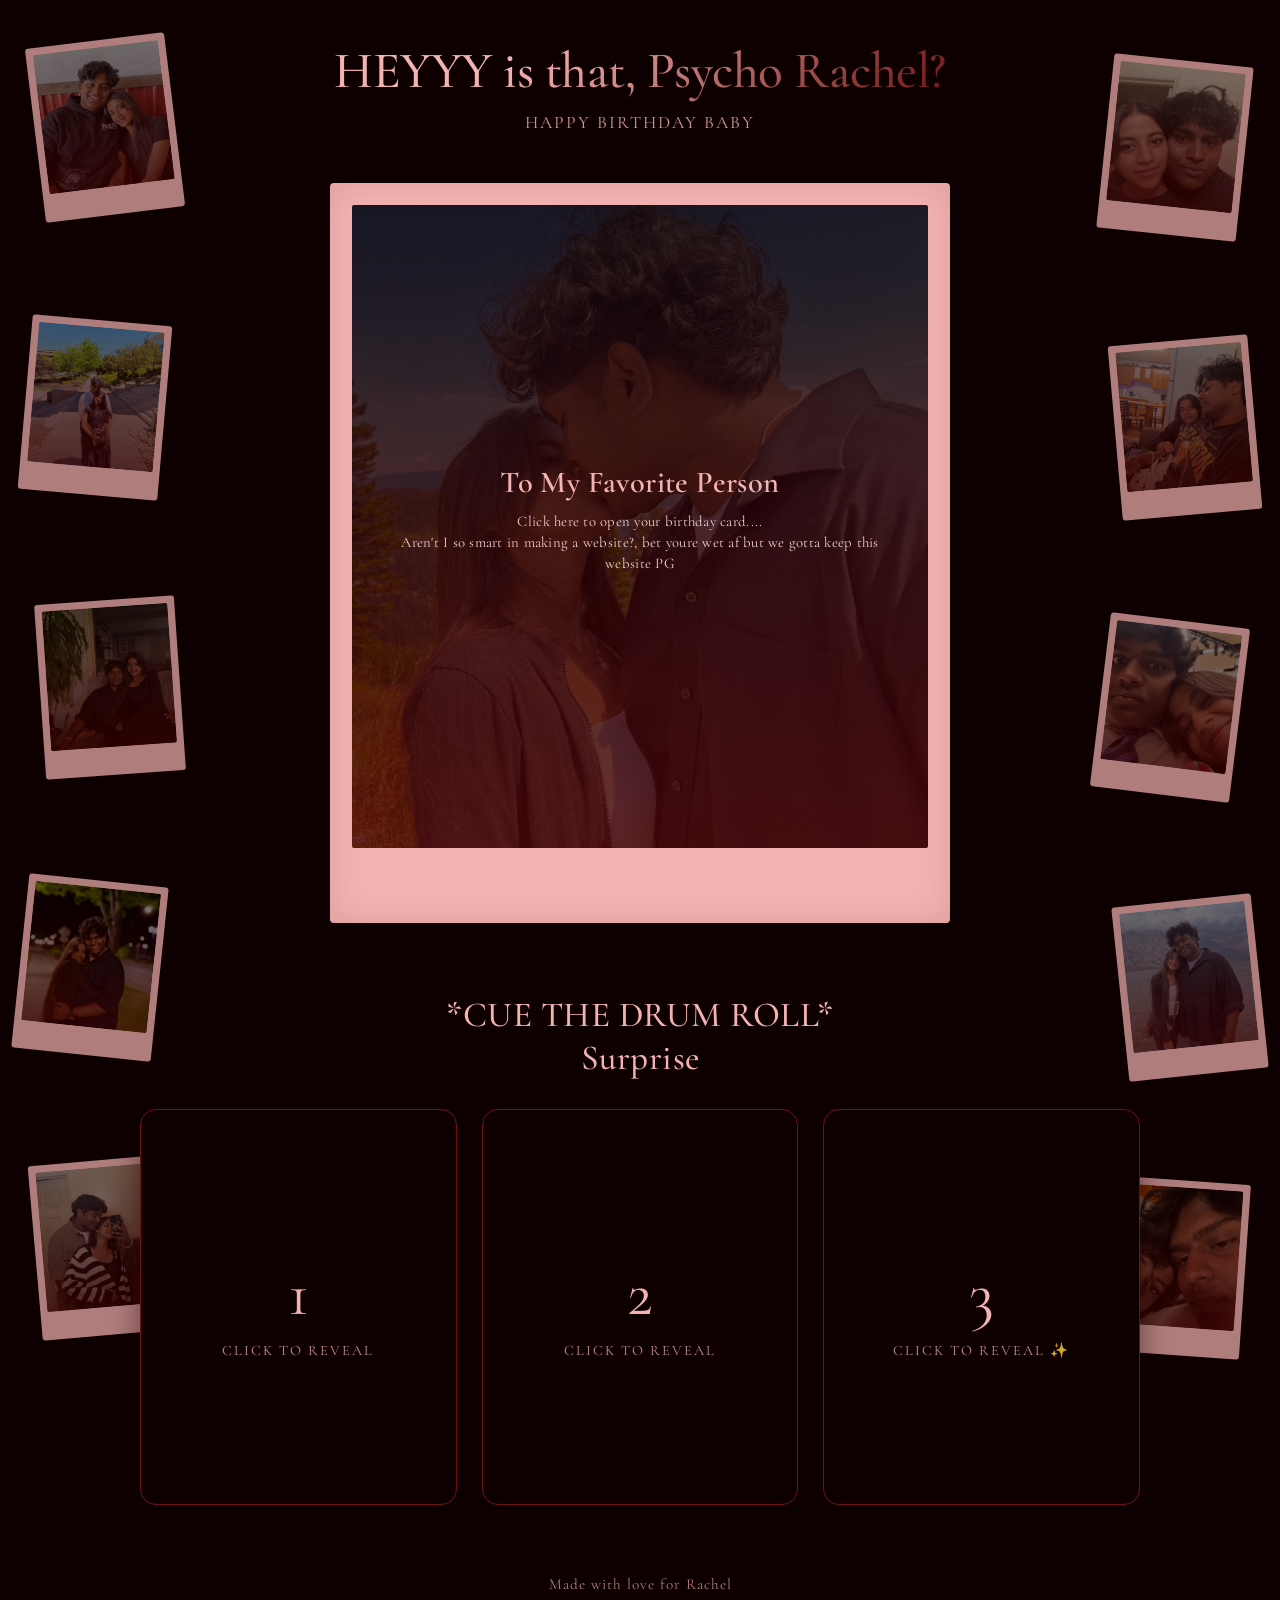
==== index.html @ 1064e6ee "done" ====
<!DOCTYPE html>
<html lang="en">
<head>
    <meta charset="UTF-8">
    <meta name="viewport" content="width=device-width, initial-scale=1.0">
    <title>Happy Birthday to my one and only ✨</title>
    <link rel="preconnect" href="https://fonts.googleapis.com">
    <link rel="preconnect" href="https://fonts.gstatic.com" crossorigin>
    <link href="https://fonts.googleapis.com/css2?family=Cormorant+Garamond:ital,wght@0,300;0,400;0,500;0,600;0,700;1,400;1,600&family=Playfair+Display:ital,wght@0,400;0,600;1,400&display=swap" rel="stylesheet">
    <link rel="stylesheet" href="styles/homepage.css">
</head>
<body>

    <!-- Ambient Background Side Polaroids (Left Side: 1 to 5) -->
    <div class="side-polaroid side-left-1">
        <div class="side-polaroid-inner">
            <div class="side-photo" style="background-image: linear-gradient(rgba(15, 0, 0, 0.35), rgba(68, 0, 0, 0.75)), url('images/IMG_0470.jpeg');"></div>
        </div>
    </div>
    <div class="side-polaroid side-left-2">
        <div class="side-polaroid-inner">
            <div class="side-photo" style="background-image: linear-gradient(rgba(15, 0, 0, 0.35), rgba(68, 0, 0, 0.75)), url('images/IMG_0570.jpeg');"></div>
        </div>
    </div>
    <div class="side-polaroid side-left-3">
        <div class="side-polaroid-inner">
            <div class="side-photo" style="background-image: linear-gradient(rgba(15, 0, 0, 0.35), rgba(68, 0, 0, 0.75)), url('images/IMG_5605.jpeg');"></div>
        </div>
    </div>
    <div class="side-polaroid side-left-4">
        <div class="side-polaroid-inner">
            <div class="side-photo" style="background-image: linear-gradient(rgba(15, 0, 0, 0.35), rgba(68, 0, 0, 0.75)), url('images/IMG_5853.jpeg');"></div>
        </div>
    </div>
    <div class="side-polaroid side-left-5">
        <div class="side-polaroid-inner">
            <div class="side-photo" style="background-image: linear-gradient(rgba(15, 0, 0, 0.35), rgba(68, 0, 0, 0.75)), url('images/IMG_6636.jpeg');"></div>
        </div>
    </div>

    <!-- Ambient Background Side Polaroids (Right Side: 6 to 10) -->
    <div class="side-polaroid side-right-6">
        <div class="side-polaroid-inner">
            <div class="side-photo" style="background-image: linear-gradient(rgba(15, 0, 0, 0.35), rgba(68, 0, 0, 0.75)), url('images/IMG_6719.jpeg');"></div>
        </div>
    </div>
    <div class="side-polaroid side-right-7">
        <div class="side-polaroid-inner">
            <div class="side-photo" style="background-image: linear-gradient(rgba(15, 0, 0, 0.35), rgba(68, 0, 0, 0.75)), url('images/IMG_6783.jpeg');"></div>
        </div>
    </div>
    <div class="side-polaroid side-right-8">
        <div class="side-polaroid-inner">
            <div class="side-photo" style="background-image: linear-gradient(rgba(15, 0, 0, 0.35), rgba(68, 0, 0, 0.75)), url('images/IMG_6833.jpeg');"></div>
        </div>
    </div>
    <div class="side-polaroid side-right-9">
        <div class="side-polaroid-inner">
            <div class="side-photo" style="background-image: linear-gradient(rgba(15, 0, 0, 0.35), rgba(68, 0, 0, 0.75)), url('images/IMG_7402.jpeg');"></div>
        </div>
    </div>
    <div class="side-polaroid side-right-10">
        <div class="side-polaroid-inner">
            <div class="side-photo" style="background-image: linear-gradient(rgba(15, 0, 0, 0.35), rgba(68, 0, 0, 0.75)), url('images/IMG_7451.jpeg');"></div>
        </div>
    </div>

    <header>
        <h1>HEYYY is that, Psycho Rachel?</h1>
        <p>Happy Birthday Baby</p>
    </header>

    <!-- Main Interactive Greeting Card (Polaroid Style) -->
    <div class="card-container" onclick="toggleMainCard()">
        <div class="card" id="birthdayCard">
            <!-- Front of Card (Polaroid Frame) -->
            <div class="card-face card-front">
                <div class="polaroid-photo">
                    <h3>To My Favorite Person</h3>
                    <p id="editable-card-text">Click here to open your birthday card....
                        <br>Aren't I so smart in making a website?, bet youre wet af but we gotta keep this website PG</p>
                    <span class="flip-hint"></span>
                </div>
            </div>
            <!-- Back of Card (Polaroid Frame) -->
            <div class="card-face card-back">
                <div class="polaroid-photo">
                    <h3>Wishing You The Best</h3>
                    <p id="editable-card-back">Happy Birthday Baby, I am so happy you were born and that I’ve been able to find great companionship with you. You are actually the wildest and most fun person I have ever been with and will ever want to be with. I’ve missed all your bdays till now and I don’t plan to miss the next ones. I tried to make it as special as I could with this distance because you’re truly amazing and you deserve every ounce of the effort I put in to show you that I love you. You are a very special person, like mentally yeah sure SPECIAL CHILD but you are special to me and it’s just this aura you carry that I have not been able to forget for the past 2 years. You live fresh in my mind and I know it’ll always be like this and so to that - Many Many Happy Returns of The Day. Hope you like your surprises.</p>
                    <span class="flip-hint"></span>
                </div>
            </div>
        </div>
    </div>

    <h2 class="section-title">*CUE THE DRUM ROLL* <br>Surprise</h2>

    <!-- 3 Numbered Interactive Photo Flip Cards -->
    <div class="surprise-grid">
        <!-- Surprise Card 1: Blue Saree -->
        <div class="flip-card" onclick="toggleSurprise(this)">
            <div class="flip-card-inner">
                <div class="flip-card-front">
                    <div class="number-badge">1</div>
                    <span>Click to reveal</span>
                </div>
                <div class="flip-card-back">
                    <img src="images/blue saree.png" alt="Blue Saree">
                </div>
            </div>
        </div>

        <!-- Surprise Card 2: Orange Saree -->
        <div class="flip-card" onclick="toggleSurprise(this)">
            <div class="flip-card-inner">
                <div class="flip-card-front">
                    <div class="number-badge">2</div>
                    <span>Click to reveal</span>
                </div>
                <div class="flip-card-back">
                    <img src="images/orange saree.png" alt="Orange Saree">
                </div>
            </div>
        </div>

        <!-- Surprise Card 3: Special Shining Card with Click Logic -->
        <div class="flip-card special-card" onclick="handleSpecialCard(event, this)">
            <div class="flip-card-inner">
                <div class="flip-card-front">
                    <div class="number-badge">3</div>
                    <span>Click to reveal ✨</span>
                </div>
                <div class="flip-card-back">
                    <img src="images/surprise 3.jpeg" alt="Surprise 3">
                    <div class="special-back-overlay">TRY CLICKING ON MY NOSE</div>
                </div>
            </div>
        </div>
    </div>

    <footer>
        <a href="https://www.youtube.com/watch?v=xvFZjo5PgG0" target="_blank" style="color: inherit; text-decoration: none;">Made with love for Rachel</a>
    </footer>

    <script>
        function toggleMainCard() {
            const card = document.getElementById('birthdayCard');
            card.classList.toggle('is-flipped');
        }

        function toggleSurprise(cardElement) {
            cardElement.classList.toggle('is-flipped');
        }

        // Special behavior for card 3:
        // 1st click: flips open to show the photo.
        // 2nd click while open: opens the new tab (21things.html).
        // 3rd click while open: flips the card back to the front.
        let card3Clicks = 0;
        function handleSpecialCard(event, cardElement) {
            const isFlipped = cardElement.classList.contains('is-flipped');
            
            if (!isFlipped) {
                cardElement.classList.add('is-flipped');
                card3Clicks = 1;
            } else {
                card3Clicks++;
                if (card3Clicks === 2) {
                    window.open('21things.html', '_blank');
                } else {
                    cardElement.classList.remove('is-flipped');
                    card3Clicks = 1;
                }
            }
        }
    </script>
</body>
</html>
---- styles/homepage.css ----
:root {
    --bg-color: #0F0000;        /* Espresso */
    --mahogany: #440000;        /* Red Mahogany */
    --crimson: #6E1313;         /* Crimson Tide */
    --rose-quartz: #F4B3B3;     /* Rose Quartz */
    --blue-lagoon: #002028;     /* Blue Lagoon */
    
    --text-light: #F4B3B3;
    --text-dark: #0F0000;
    --border: rgba(110, 19, 19, 0.2);
}

* {
    box-sizing: border-box;
    margin: 0;
    padding: 0;
}

body {
    background-color: var(--bg-color);
    color: var(--text-light);
    font-family: 'Cormorant Garamond', serif;
    font-size: 1.15rem;
    min-height: 100vh;
    display: flex;
    flex-direction: column;
    align-items: center;
    justify-content: flex-start;
    padding: 40px 20px;
    overflow-x: hidden;
    letter-spacing: 0.4px;
    position: relative;
}

header {
    text-align: center;
    margin-bottom: 50px;
    animation: fadeIn 1.2s ease-out;
    z-index: 2;
}

header h1 {
    font-family: 'Cormorant Garamond', serif;
    font-size: 3.2rem;
    font-weight: 500;
    letter-spacing: -0.5px;
    margin-bottom: 10px;
    background: linear-gradient(135deg, var(--rose-quartz) 30%, var(--crimson));
    -webkit-background-clip: text;
    -webkit-text-fill-color: transparent;
}

header p {
    color: var(--rose-quartz);
    font-size: 1.1rem;
    letter-spacing: 2px;
    text-transform: uppercase;
    opacity: 0.85;
}

/* Background Side Polaroids General Layout */
.side-polaroid {
    position: absolute;
    width: 140px;
    height: 175px;
    background: var(--rose-quartz);
    opacity: 0.7; /* Much lighter ambient look */
    border-radius: 3px;
    padding: 7px 7px 28px 7px;
    box-shadow: 0 10px 25px rgba(15, 0, 0, 0.6);
    transition: all 0.4s cubic-bezier(0.4, 0, 0.2, 1);
    z-index: 1;
    pointer-events: auto;
    cursor: pointer;
}

/* Precise Staggered Positioning for Left and Right Margins */
.side-left-1 { top: 40px; left: 35px; transform: rotate(-7deg); }
.side-left-2 { top: 320px; left: 25px; transform: rotate(5deg); }
.side-left-3 { top: 600px; left: 40px; transform: rotate(-4deg); }
.side-left-4 { top: 880px; left: 20px; transform: rotate(6deg); }
.side-left-5 { top: 1160px; left: 35px; transform: rotate(-5deg); }

.side-right-6 { top: 60px; right: 35px; transform: rotate(6deg); }
.side-right-7 { top: 340px; right: 25px; transform: rotate(-5deg); }
.side-right-8 { top: 620px; right: 40px; transform: rotate(7deg); }
.side-right-9 { top: 900px; right: 20px; transform: rotate(-6deg); }
.side-right-10 { top: 1180px; right: 35px; transform: rotate(4deg); }

.side-polaroid-inner {
    width: 100%;
    height: 100%;
    border-radius: 2px;
    overflow: hidden;
}

.side-photo {
    width: 100%;
    height: 100%;
    background-size: cover;
    background-position: center;
}

/* Hover effect: Pop out, zoom in, full opacity, and crimson shine */
.side-polaroid:hover {
    opacity: 1;
    transform: scale(1.15) rotate(0deg);
    box-shadow: 0 0 30px var(--crimson), 0 20px 40px rgba(15, 0, 0, 0.9);
    z-index: 10;
}

/* Main Greeting Card Container - Optimized dimensions to fit text cleanly without scrolling */
.card-container {
    perspective: 1000px;
    width: 100%;
    max-width: 620px;
    height: 740px;
    margin-bottom: 70px;
    cursor: pointer;
    z-index: 2;
}

.card {
    width: 100%;
    height: 100%;
    position: relative;
    transform-style: preserve-3d;
    transition: transform 0.8s cubic-bezier(0.4, 0, 0.2, 1), box-shadow 0.3s ease;
}

.card.is-flipped {
    transform: rotateY(180deg);
}

/* Enhanced Hover Effect for Main Greeting Card (Pops out more dramatically) */
.card-container:hover .card {
    transform: scale(1.06);
    box-shadow: 0 0 40px var(--crimson), 0 25px 50px rgba(0, 0, 0, 0.8);
}

.card-container:hover .card.is-flipped {
    transform: rotateY(180deg) scale(1.06);
    box-shadow: 0 0 40px var(--crimson), 0 25px 50px rgba(0, 0, 0, 0.8);
}

/* Outer Vintage Rose Quartz Polaroid Frame */
.card-face {
    position: absolute;
    width: 100%;
    height: 100%;
    backface-visibility: hidden;
    background: var(--rose-quartz);
    border-radius: 4px;
    padding: 22px 22px 75px 22px;
    box-shadow: 0 20px 40px rgba(15, 0, 0, 0.8), inset 0 0 35px rgba(68, 0, 0, 0.12);
    display: flex;
    flex-direction: column;
}

.card-back {
    transform: rotateY(180deg);
}

/* Inner Photo Area holding background image and text */
.polaroid-photo {
    width: 100%;
    height: 100%;
    background-size: cover;
    background-position: center;
    border-radius: 2px;
    display: flex;
    flex-direction: column;
    justify-content: center;
    align-items: center;
    padding: 30px;
    text-align: center;
}

/* Front Card Face Image Overlay */
.card-front .polaroid-photo {
    background-image: linear-gradient(rgba(15, 0, 0, 0.82), rgba(68, 0, 0, 0.82)), url('../images/greetingcard.jpeg');
}

/* Back Card Face Image Overlay */
.card-back .polaroid-photo {
    background-image: linear-gradient(rgba(15, 0, 0, 0.86), rgba(68, 0, 0, 0.86)), url('../images/greetingcard.jpeg');
}

.polaroid-photo h3 {
    font-family: 'Cormorant Garamond', serif;
    font-size: 1.9rem;
    font-weight: 600;
    margin-bottom: 10px;
    color: var(--rose-quartz);
}

.polaroid-photo p {
    color: #f1d1d1;
    font-size: 0.92rem;
    line-height: 1.45;
    letter-spacing: 0.3px;
    word-spacing: 0.8px;
}

.flip-hint {
    margin-top: 15px;
    font-size: 0.8rem;
    text-transform: uppercase;
    letter-spacing: 2px;
    color: var(--rose-quartz);
    opacity: 0.9;
}

/* Surprise Section */
.section-title {
    font-family: 'Cormorant Garamond', serif;
    font-size: 2.2rem;
    font-weight: 500;
    margin-bottom: 30px;
    text-align: center;
    letter-spacing: 0.5px;
    color: var(--rose-quartz);
    z-index: 2;
}

.surprise-grid {
    display: grid;
    grid-template-columns: repeat(auto-fit, minmax(260px, 1fr));
    gap: 25px;
    width: 100%;
    max-width: 1000px;
    margin-bottom: 50px;
    z-index: 2;
}

.flip-card {
    perspective: 1000px;
    width: 100%;
    aspect-ratio: 4/5;
    cursor: pointer;
}

.flip-card-inner {
    position: relative;
    width: 100%;
    height: 100%;
    transform-style: preserve-3d;
    transition: transform 0.8s cubic-bezier(0.4, 0, 0.2, 1);
    border-radius: 16px;
    box-shadow: 0 10px 30px rgba(15, 0, 0, 0.5);
}

.flip-card.is-flipped .flip-card-inner {
    transform: rotateY(180deg);
}

.flip-card-front, .flip-card-back {
    position: absolute;
    width: 100%;
    height: 100%;
    backface-visibility: hidden;
    border-radius: 16px;
    overflow: hidden;
    border: 1px solid var(--crimson);
}

/* Surprise Card Fronts styled with Solid Espresso */
.flip-card-front {
    display: flex;
    flex-direction: column;
    justify-content: center;
    align-items: center;
    background-color: var(--bg-color);
}

.number-badge {
    font-family: 'Cormorant Garamond', serif;
    font-size: 4rem;
    font-weight: 400;
    color: var(--rose-quartz);
    margin-bottom: 10px;
}

.flip-card-front span {
    color: var(--rose-quartz);
    font-size: 0.9rem;
    text-transform: uppercase;
    letter-spacing: 2px;
    opacity: 0.8;
}

.flip-card-back {
    transform: rotateY(180deg);
}

.flip-card-back img {
    width: 100%;
    height: 100%;
    object-fit: cover;
}

/* Universal Hover Effect for All Surprise Cards */
.flip-card:hover .flip-card-inner {
    box-shadow: 0 0 25px var(--crimson);
    transform: scale(1.02);
}

.flip-card.is-flipped:hover .flip-card-inner {
    transform: rotateY(180deg) scale(1.02);
}

.special-back-overlay {
    position: absolute;
    bottom: 0;
    left: 0;
    right: 0;
    padding: 20px;
    background: linear-gradient(to top, var(--bg-color), transparent);
    color: var(--rose-quartz);
    text-align: center;
    font-size: 0.9rem;
    letter-spacing: 1px;
    text-transform: uppercase;
    opacity: 0;
    transition: opacity 0.3s ease;
}

.flip-card.is-flipped.special-card .special-back-overlay {
    opacity: 1;
}

/* List Page & Footer */
.list-container {
    width: 100%;
    max-width: 700px;
    margin-bottom: 60px;
    display: flex;
    flex-direction: column;
    gap: 16px;
    animation: fadeIn 1.2s ease-out;
    z-index: 2;
}

.list-item {
    background: var(--mahogany);
    border: 1px solid var(--crimson);
    border-radius: 16px;
    padding: 20px 24px;
    display: flex;
    align-items: center;
    gap: 20px;
    box-shadow: 0 10px 30px rgba(15, 0, 0, 0.3);
    transition: transform 0.3s ease, border-color 0.3s ease;
}

.list-item:hover {
    transform: translateY(-2px);
    border-color: var(--rose-quartz);
}

<item-number>
.item-number {
    font-family: 'Cormorant Garamond', serif;
    font-size: 1.8rem;
    color: var(--rose-quartz);
    font-weight: 600;
    min-width: 40px;
}

.item-text {
    color: var(--rose-quartz);
    font-size: 1.1rem;
    line-height: 1.6;
    letter-spacing: 0.3px;
    word-spacing: 0.8px;
}

.back-btn {
    display: inline-block;
    margin-bottom: 40px;
    color: var(--rose-quartz);
    text-decoration: none;
    font-size: 0.9rem;
    text-transform: uppercase;
    letter-spacing: 2px;
    transition: color 0.3s ease;
    opacity: 0.8;
}

.back-btn:hover {
    color: var(--rose-quartz);
    opacity: 1;
}

footer {
    color: var(--rose-quartz);
    font-size: 0.95rem;
    margin-top: auto;
    padding: 20px 0;
    letter-spacing: 1px;
    opacity: 0.7;
    z-index: 2;
}

/* Footer Link with Underline and Shine/Glow Effect on Hover */
footer a {
    color: inherit;
    text-decoration: underline;
    text-underline-offset: 4px;
    transition: all 0.3s ease;
}

footer a:hover {
    color: #ffffff;
    text-shadow: 0 0 10px var(--rose-quartz), 0 0 20px var(--crimson);
    opacity: 1;
}

@keyframes fadeIn {
    from { opacity: 0; transform: translateY(15px); }
    to { opacity: 1; transform: translateY(0); }
}
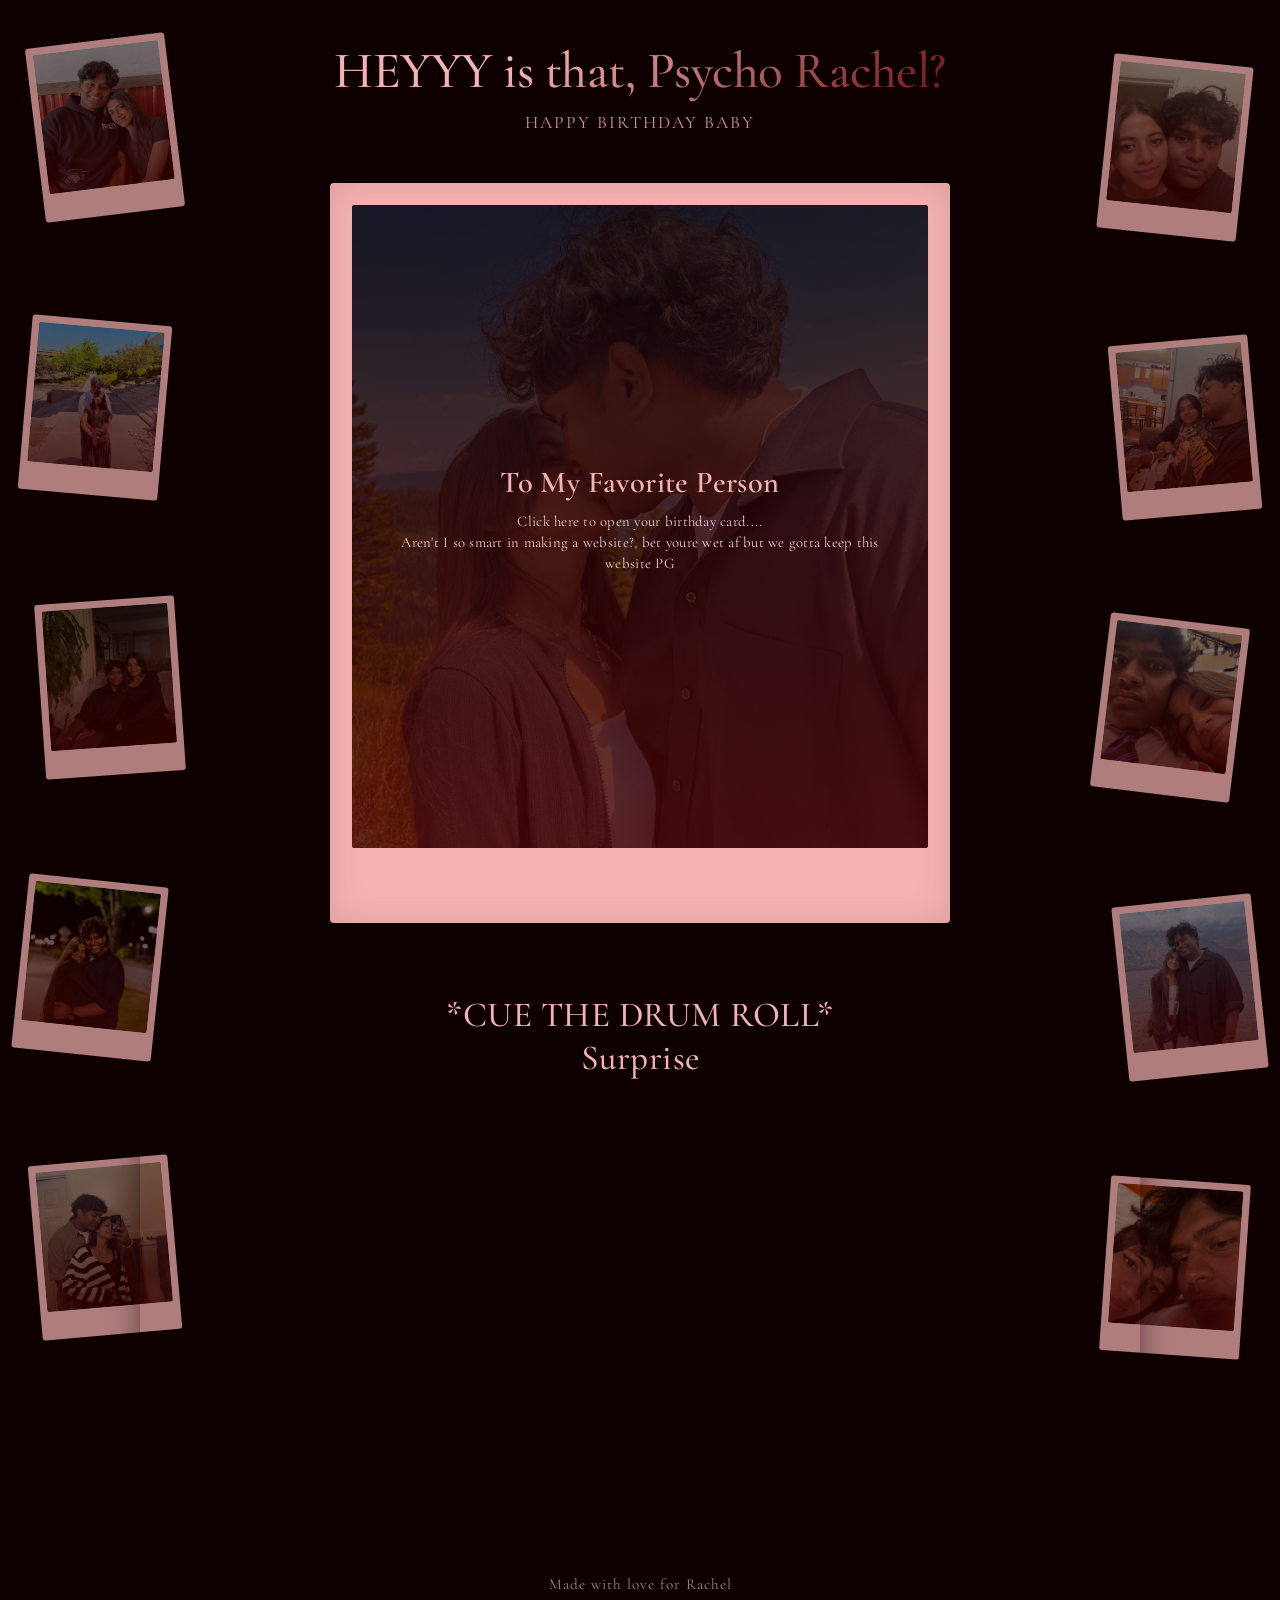
==== commit 641df1c4: "done" ====
--- a/index.html
+++ b/index.html
@@ -105,7 +105,7 @@
                     <span>Click to reveal</span>
                 </div>
                 <div class="flip-card-back">
-                    <img src="images/blue saree.png" alt="Blue Saree">
+                    <img src="images/image.jpeg" alt="Blue Saree">
                 </div>
             </div>
         </div>
@@ -118,7 +118,7 @@
                     <span>Click to reveal</span>
                 </div>
                 <div class="flip-card-back">
-                    <img src="images/orange saree.png" alt="Orange Saree">
+                    <img src="images/card pic.jpeg" alt="Orange Saree">
                 </div>
             </div>
         </div>
--- a/styles/homepage.css
+++ b/styles/homepage.css
@@ -357,8 +357,6 @@
     transform: translateY(-2px);
     border-color: var(--rose-quartz);
 }
-
-<item-number>
 .item-number {
     font-family: 'Cormorant Garamond', serif;
     font-size: 1.8rem;
